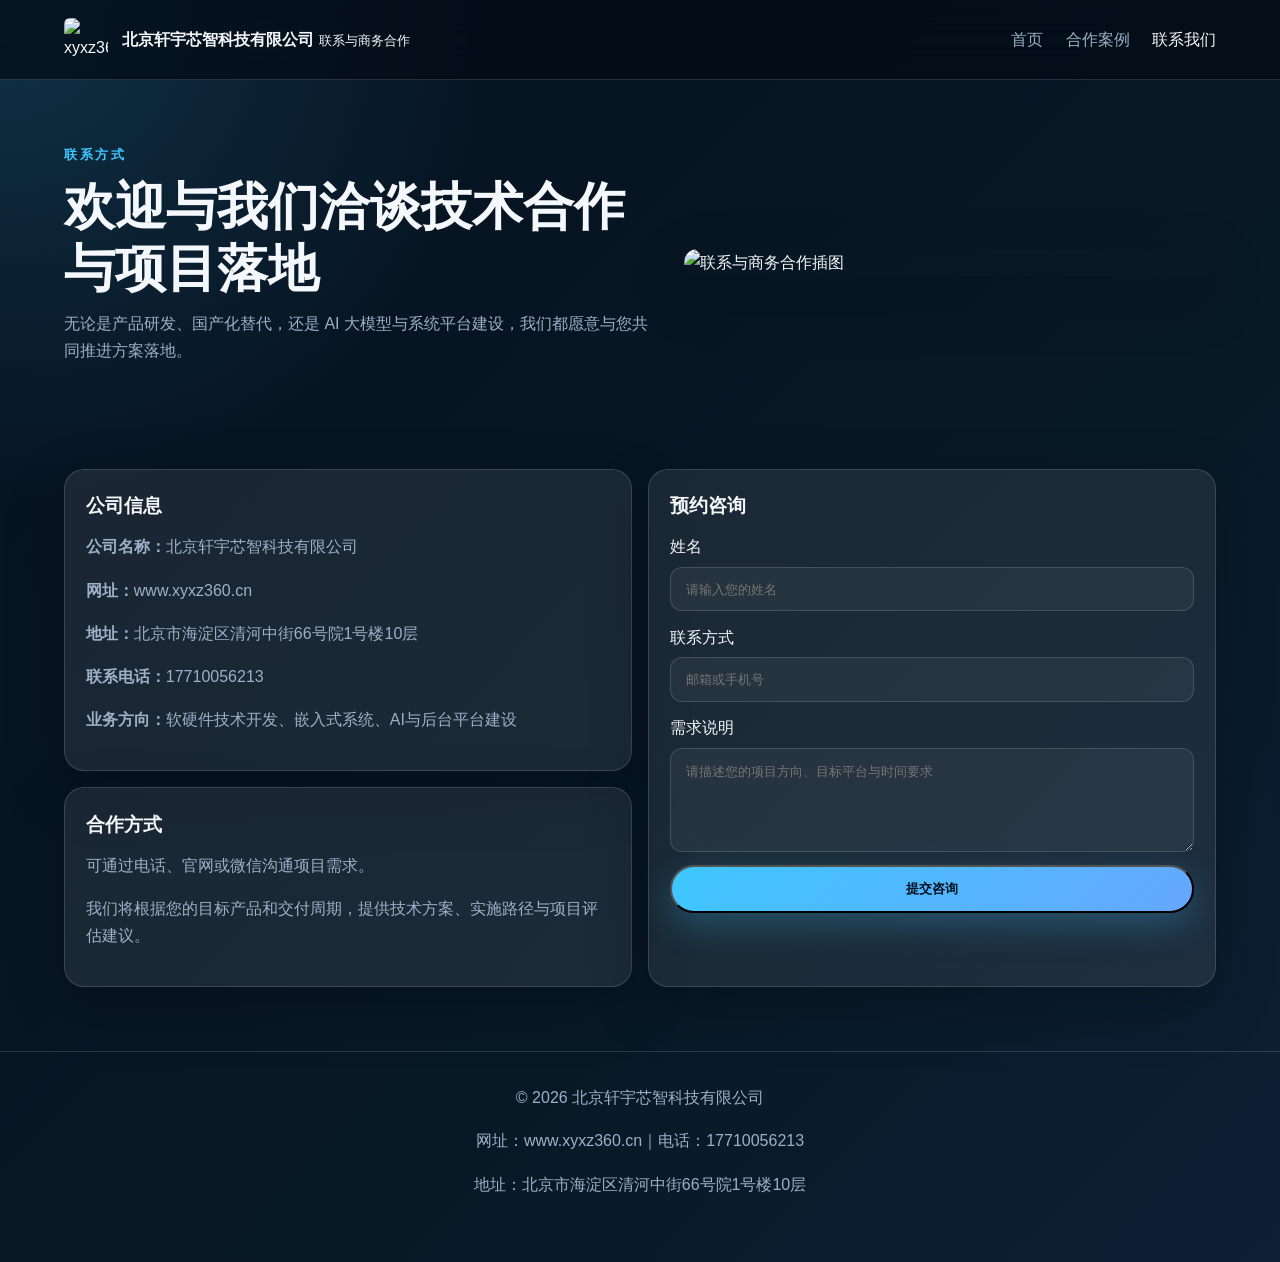
==== contact.html @ 63c37f06 "Add files via upload" ====
<!DOCTYPE html>
<html lang="zh-CN">
  <head>
    <meta charset="UTF-8" />
    <meta name="viewport" content="width=device-width, initial-scale=1.0" />
    <meta name="description" content="欢迎联系北京轩宇芯智科技有限公司，了解 Android ROM、Linux BSP、驱动开发、视频编解码、DSP/FPGA、上位机软件、后台管理系统与大模型知识库合作方案。" />
    <meta name="keywords" content="Android ROM合作, Linux BSP合作, 驱动开发合作, 视频编解码合作, DSP/FPGA合作, 上位机软件合作, 后台管理系统合作, 大模型知识库合作" />
    <meta name="robots" content="index,follow" />
    <link rel="canonical" href="https://www.xyxz360.cn/contact.html" />
    <meta property="og:title" content="联系我们 - 北京轩宇芯智科技有限公司" />
    <meta property="og:description" content="欢迎与我们洽谈 Android ROM、Linux BSP、驱动开发、视频编解码、DSP/FPGA、上位机软件、后台管理系统与大模型知识库项目合作。" />
    <meta property="og:type" content="website" />
    <meta property="og:image" content="https://www.xyxz360.cn/assets/finance.jpg" />
    <meta name="twitter:card" content="summary_large_image" />
    <script type="application/ld+json">
      {
        "@context": "https://schema.org",
        "@type": "ContactPage",
        "name": "联系我们 - 北京轩宇芯智科技有限公司",
        "url": "https://www.xyxz360.cn/contact.html",
        "description": "欢迎与我们洽谈 Android ROM、Linux BSP、驱动开发、视频编解码、DSP/FPGA、上位机软件、后台管理系统与大模型知识库项目合作。"
      }
    </script>
    <title>Android ROM / Linux BSP / 驱动开发 / 视频编解码 / DSP/FPGA 联系我们 | 北京轩宇芯智科技有限公司</title>
    <link rel="stylesheet" href="styles.css" />
  </head>
  <body>
    <header class="site-header">
      <a class="brand" href="index.html">
        <img class="brand-logo" src="assets/logo.png" alt="xyxz360 logo" />
        <span class="brand-text">
          <strong>北京轩宇芯智科技有限公司</strong>
          <small>联系与商务合作</small>
        </span>
      </a>
      <button class="nav-toggle" type="button" aria-label="展开导航">
        <span></span><span></span><span></span>
      </button>
      <nav class="site-nav">
        <a href="index.html">首页</a>
        <a href="cases.html">合作案例</a>
        <a href="contact.html" class="active">联系我们</a>
      </nav>
    </header>

    <main>
      <section class="page-hero contact-hero">
        <div class="page-hero-copy">
          <p class="eyebrow">联系方式</p>
          <h1>欢迎与我们洽谈技术合作与项目落地</h1>
          <p>无论是产品研发、国产化替代，还是 AI 大模型与系统平台建设，我们都愿意与您共同推进方案落地。</p>
        </div>
        <div class="page-hero-visual">
          <img src="assets/hero-tech.jpg" alt="联系与商务合作插图" />
        </div>
      </section>

      <section class="section contact-section">
        <div class="contact-info">
          <div class="info-card">
            <h3>公司信息</h3>
            <p><strong>公司名称：</strong>北京轩宇芯智科技有限公司</p>
            <p><strong>网址：</strong><a href="http://www.xyxz360.cn" target="_blank" rel="noreferrer">www.xyxz360.cn</a></p>
            <p><strong>地址：</strong>北京市海淀区清河中街66号院1号楼10层</p>
            <p><strong>联系电话：</strong>17710056213</p>
            <p><strong>业务方向：</strong>软硬件技术开发、嵌入式系统、AI与后台平台建设</p>
          </div>
          <div class="info-card">
            <h3>合作方式</h3>
            <p>可通过电话、官网或微信沟通项目需求。</p>
            <p>我们将根据您的目标产品和交付周期，提供技术方案、实施路径与项目评估建议。</p>
          </div>
        </div>

        <div class="contact-form-card">
          <h3>预约咨询</h3>
          <form class="contact-form">
            <label>
              姓名
              <input type="text" placeholder="请输入您的姓名" />
            </label>
            <label>
              联系方式
              <input type="text" placeholder="邮箱或手机号" />
            </label>
            <label>
              需求说明
              <textarea rows="5" placeholder="请描述您的项目方向、目标平台与时间要求"></textarea>
            </label>
            <button class="btn btn-primary" type="button">提交咨询</button>
          </form>
        </div>
      </section>
    </main>

    <footer class="site-footer">
      <p>© 2026 北京轩宇芯智科技有限公司</p>
      <p>网址：www.xyxz360.cn｜电话：17710056213</p>
      <p>地址：北京市海淀区清河中街66号院1号楼10层</p>
    </footer>

    <script src="script.js"></script>
  </body>
</html>
---- styles.css ----
:root {
  --bg: #06111f;
  --bg-soft: #0e1c2f;
  --surface: rgba(255, 255, 255, 0.08);
  --surface-strong: rgba(255, 255, 255, 0.14);
  --text: #f4f7fb;
  --text-muted: #9db0c7;
  --accent: #3ec7ff;
  --accent-strong: #66a7ff;
  --border: rgba(255, 255, 255, 0.14);
  --shadow: 0 20px 60px rgba(0, 0, 0, 0.24);
}

* {
  box-sizing: border-box;
}

body {
  margin: 0;
  font-family: "Microsoft YaHei", "Segoe UI", sans-serif;
  color: var(--text);
  background:
    radial-gradient(circle at top left, rgba(62, 199, 255, 0.18), transparent 28%),
    linear-gradient(135deg, var(--bg), #081926 65%, #0d2036);
  line-height: 1.7;
}

a {
  color: inherit;
  text-decoration: none;
}

img {
  display: block;
  max-width: 100%;
}

.site-header {
  position: sticky;
  top: 0;
  z-index: 10;
  display: flex;
  align-items: center;
  justify-content: space-between;
  padding: 1.1rem 5vw;
  backdrop-filter: blur(18px);
  background: rgba(4, 12, 22, 0.72);
  border-bottom: 1px solid var(--border);
}

.brand {
  display: flex;
  align-items: center;
  gap: 0.9rem;
}

.brand-logo {
  display: block;
  height: 44px;
  width: 44px;
  object-fit: cover;
  border-radius: 6px;
}

.site-nav {
  display: flex;
  gap: 1.4rem;
}

.site-nav a {
  color: var(--text-muted);
  transition: color 0.2s ease;
}

.site-nav a:hover,
.site-nav a.active {
  color: var(--text);
}

.nav-toggle {
  display: none;
  background: transparent;
  border: 0;
  padding: 0.35rem;
}

.nav-toggle span {
  display: block;
  width: 24px;
  height: 2px;
  margin: 4px 0;
  background: var(--text);
}

main {
  padding: 0 5vw 4rem;
}

.hero,
.page-hero {
  display: grid;
  grid-template-columns: 1.05fr 0.95fr;
  gap: 2rem;
  align-items: center;
  padding: 4rem 0 2.5rem;
}

.hero-copy,
.page-hero-copy {
  max-width: 660px;
}

.eyebrow {
  margin: 0 0 0.6rem;
  text-transform: uppercase;
  letter-spacing: 0.2em;
  color: var(--accent);
  font-size: 0.82rem;
  font-weight: 700;
}

h1,
h2,
h3 {
  margin: 0 0 0.7rem;
}

h1 {
  font-size: clamp(2rem, 4vw, 3.3rem);
  line-height: 1.2;
}

h2 {
  font-size: clamp(1.6rem, 3vw, 2.2rem);
}

p {
  margin: 0 0 1rem;
  color: var(--text-muted);
}

.hero-actions {
  display: flex;
  flex-wrap: wrap;
  gap: 0.9rem;
  margin: 1.3rem 0;
}

.btn {
  display: inline-flex;
  align-items: center;
  justify-content: center;
  padding: 0.8rem 1.2rem;
  border-radius: 999px;
  font-weight: 700;
  transition: transform 0.2s ease, box-shadow 0.2s ease;
}

.btn:hover {
  transform: translateY(-2px);
}

.btn-primary {
  color: #00111f;
  background: linear-gradient(135deg, var(--accent), var(--accent-strong));
  box-shadow: 0 12px 35px rgba(62, 199, 255, 0.25);
}

.btn-secondary {
  border: 1px solid var(--border);
  background: rgba(255, 255, 255, 0.04);
}

.hero-highlights {
  display: flex;
  flex-wrap: wrap;
  gap: 0.75rem;
  list-style: none;
  padding: 0;
  margin: 1rem 0 0;
}

.hero-highlights li {
  padding: 0.5rem 0.8rem;
  border: 1px solid var(--border);
  border-radius: 999px;
  background: rgba(255, 255, 255, 0.05);
  color: var(--text);
  font-size: 0.95rem;
}

.hero-visual img,
.page-hero-visual img,
.showcase-card img {
  width: min(100%, 560px);
  margin-left: auto;
  border-radius: 24px;
  box-shadow: var(--shadow);
  object-fit: cover;
  height: 100%;
}

.section {
  padding: 3rem 0 0;
}

.section-heading {
  margin-bottom: 1.4rem;
}

.keyword-grid {
  display: grid;
  grid-template-columns: repeat(2, minmax(0, 1fr));
  gap: 1rem;
}

.keyword-card {
  background: linear-gradient(135deg, rgba(62, 199, 255, 0.12), rgba(255, 255, 255, 0.06));
  border: 1px solid var(--border);
  border-radius: 20px;
  padding: 1.3rem;
  box-shadow: var(--shadow);
}

.keyword-card h3 {
  color: var(--text);
  margin-bottom: 0.6rem;
}

.about-grid {
  display: grid;
  grid-template-columns: 1.4fr 0.8fr 0.8fr;
  gap: 1rem;
}

.about-card,
.tech-card,
.showcase-card,
.case-card,
.info-card,
.contact-form-card {
  background: var(--surface);
  border: 1px solid var(--border);
  border-radius: 20px;
  padding: 1.3rem;
  box-shadow: var(--shadow);
}

.large {
  min-height: 220px;
}

.stat-card {
  display: grid;
  place-items: center;
  text-align: center;
}

.stat-number {
  font-size: 2.2rem;
  font-weight: 800;
  color: var(--accent);
}

.stat-label {
  color: var(--text-muted);
}

.tech-grid {
  display: grid;
  grid-template-columns: repeat(4, minmax(0, 1fr));
  gap: 1rem;
}

.tech-card h3 {
  color: var(--text);
}

.showcase-grid {
  display: grid;
  grid-template-columns: repeat(3, minmax(0, 1fr));
  gap: 1rem;
}

.showcase-card {
  padding: 0;
  overflow: hidden;
}

.showcase-card img {
  width: 100%;
  height: 220px;
  object-fit: cover;
  margin: 0;
  border-radius: 20px 20px 0 0;
}

.showcase-body {
  padding: 1rem 1.2rem 1.25rem;
}

.case-grid {
  display: grid;
  grid-template-columns: 1fr;
  gap: 1.2rem;
}

.case-card {
  overflow: hidden;
  padding: 0;
  display: grid;
  grid-template-columns: minmax(260px, 360px) 1fr;
  align-items: stretch;
}

.case-card img {
  width: 100%;
  height: 100%;
  min-height: 260px;
  object-fit: cover;
  display: block;
}

.case-body {
  padding: 1.4rem 1.4rem 1.5rem;
  display: flex;
  flex-direction: column;
  justify-content: center;
}

.case-title-row {
  display: flex;
  align-items: center;
  gap: 0.7rem;
  margin-bottom: 0.7rem;
  flex-wrap: wrap;
}

.case-tag {
  display: inline-flex;
  align-items: center;
  padding: 0.35rem 0.7rem;
  border-radius: 999px;
  background: rgba(62, 199, 255, 0.16);
  color: var(--accent);
  font-size: 0.75rem;
  font-weight: 700;
  letter-spacing: 0.08em;
  text-transform: uppercase;
}

.case-card h3 {
  margin: 0;
}

.case-card p {
  margin-bottom: 0.7rem;
}

.case-card span {
  display: inline-block;
  margin-top: 0.4rem;
  color: var(--accent);
  font-size: 0.9rem;
}

@media (max-width: 900px) {
  .case-card {
    grid-template-columns: 1fr;
  }

  .case-card img {
    min-height: 220px;
  }
}

.contact-section {
  display: grid;
  grid-template-columns: 1fr 1fr;
  gap: 1rem;
}

.contact-info {
  display: grid;
  gap: 1rem;
}

.contact-form {
  display: grid;
  gap: 0.8rem;
}

.contact-form label {
  display: grid;
  gap: 0.4rem;
  color: var(--text);
}

.contact-form input,
.contact-form textarea {
  width: 100%;
  padding: 0.85rem 0.95rem;
  border: 1px solid var(--border);
  border-radius: 12px;
  background: rgba(255, 255, 255, 0.05);
  color: var(--text);
}

.site-footer {
  padding: 2rem 5vw 3rem;
  border-top: 1px solid var(--border);
  color: var(--text-muted);
  text-align: center;
}

@media (max-width: 900px) {
  .about-grid,
  .tech-grid,
  .showcase-grid,
  .keyword-grid,
  .case-grid,
  .contact-section,
  .hero,
  .page-hero {
    grid-template-columns: 1fr;
  }

  .hero-visual img,
  .page-hero-visual img {
    margin: 0 auto;
  }
}

@media (max-width: 720px) {
  .site-header {
    flex-wrap: wrap;
    gap: 0.8rem;
  }

  .nav-toggle {
    display: inline-block;
  }

  .site-nav {
    display: none;
    width: 100%;
    flex-direction: column;
    padding-top: 0.4rem;
  }

  .site-nav.open {
    display: flex;
  }

  main {
    padding: 0 1rem 3rem;
  }

  .hero,
  .page-hero {
    padding-top: 2rem;
  }
}
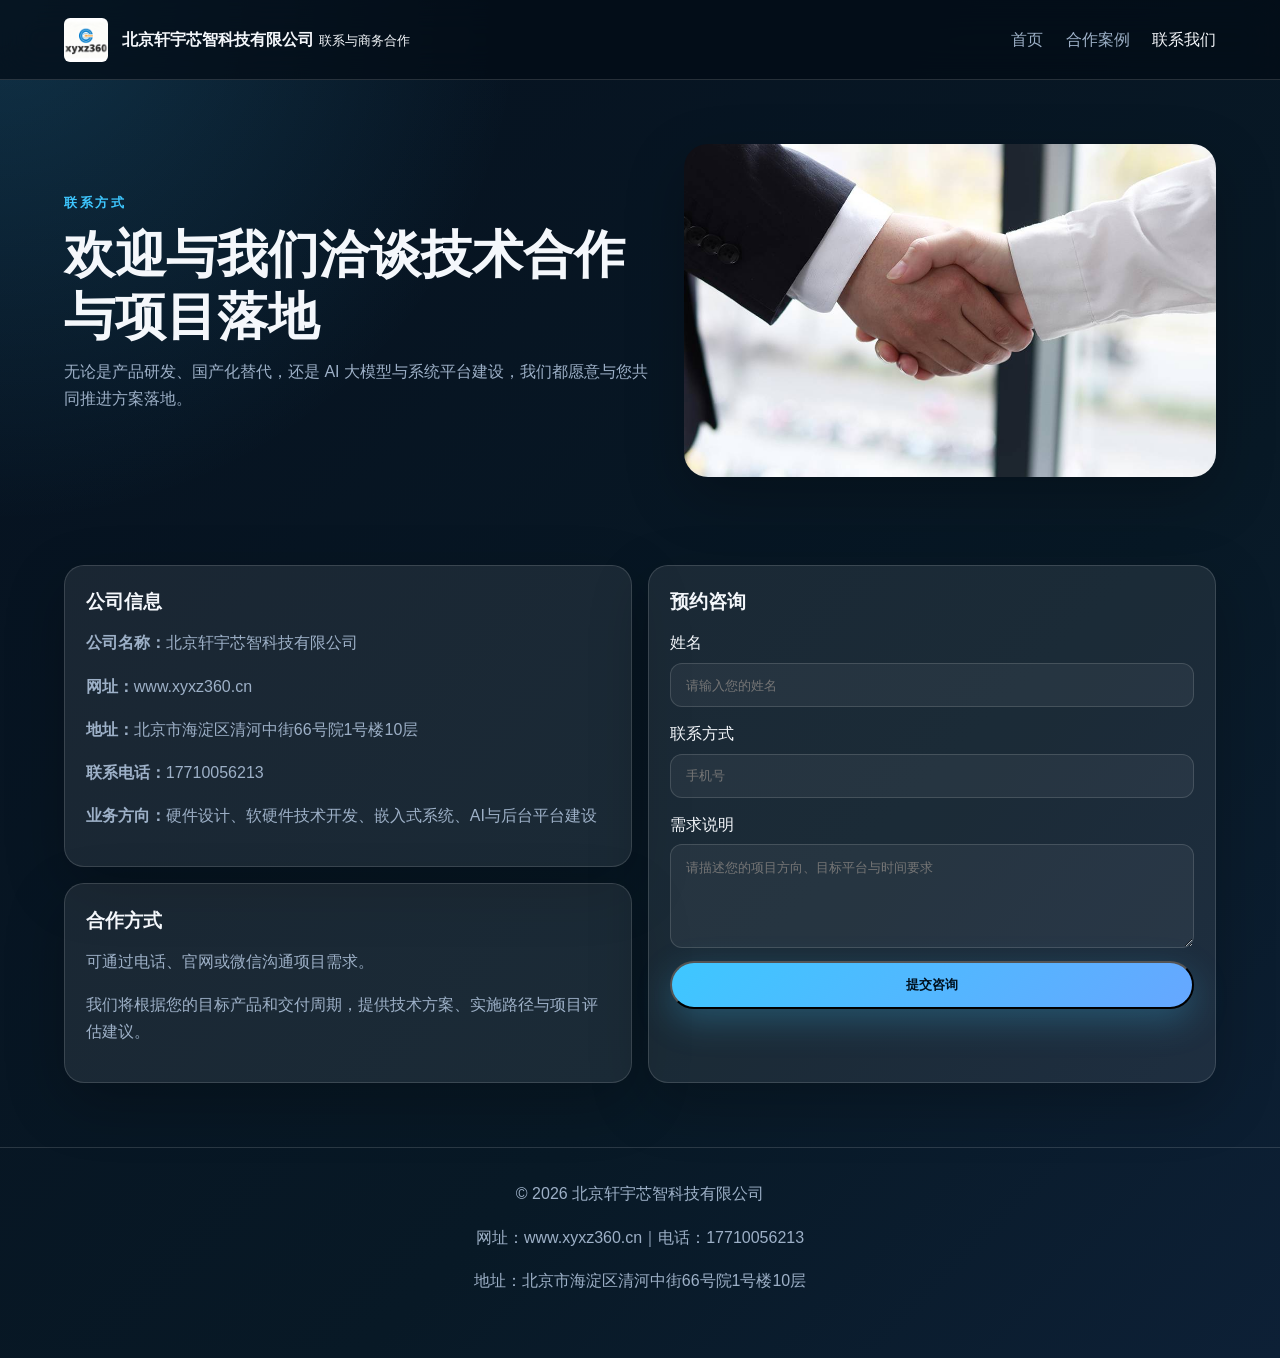
==== commit 34f54975: "Update contact.html" ====
--- a/contact.html
+++ b/contact.html
@@ -63,7 +63,7 @@
             <p><strong>网址：</strong><a href="http://www.xyxz360.cn" target="_blank" rel="noreferrer">www.xyxz360.cn</a></p>
             <p><strong>地址：</strong>北京市海淀区清河中街66号院1号楼10层</p>
             <p><strong>联系电话：</strong>17710056213</p>
-            <p><strong>业务方向：</strong>软硬件技术开发、嵌入式系统、AI与后台平台建设</p>
+            <p><strong>业务方向：</strong>硬件设计、软硬件技术开发、嵌入式系统、AI与后台平台建设</p>
           </div>
           <div class="info-card">
             <h3>合作方式</h3>
@@ -74,20 +74,20 @@
 
         <div class="contact-form-card">
           <h3>预约咨询</h3>
-          <form class="contact-form">
+          <form class="contact-form" name="user-information" method="POST" action="https://xyxz360.netlify.app/" netlify>
             <label>
               姓名
-              <input type="text" placeholder="请输入您的姓名" />
+              <input type="text" name="name" placeholder="请输入您的姓名" required />
             </label>
             <label>
               联系方式
-              <input type="text" placeholder="邮箱或手机号" />
+              <input type="text" name="phone" placeholder="手机号" required />
             </label>
             <label>
               需求说明
-              <textarea rows="5" placeholder="请描述您的项目方向、目标平台与时间要求"></textarea>
+              <textarea name="message" rows="5" placeholder="请描述您的项目方向、目标平台与时间要求" required></textarea>
             </label>
-            <button class="btn btn-primary" type="button">提交咨询</button>
+            <button class="btn btn-primary" type="submit">提交咨询</button>
           </form>
         </div>
       </section>
